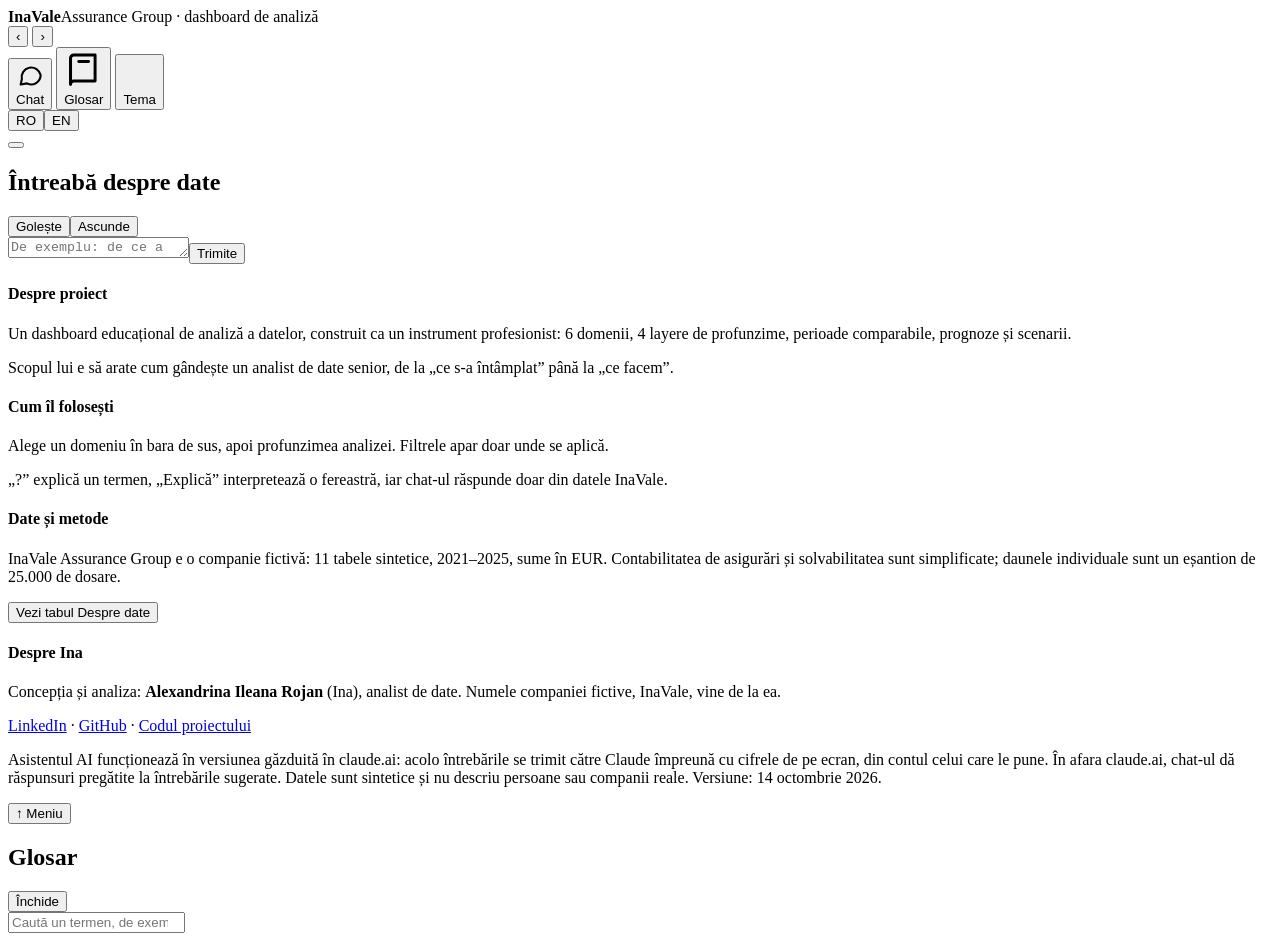
==== src/page.html @ 9a6666cd "Add files via upload Update src and tests" ====
<!doctype html>
<html lang="ro">
  <head>
    <meta charset="utf-8" />
    <meta name="viewport" content="width=device-width, initial-scale=1, viewport-fit=cover" />
    <title>InaVale Assurance – dashboard de analiză</title>
    <meta
      name="description"
      content="Dashboard educațional de analiză a datelor pentru o companie de asigurări fictivă: 6 domenii, 4 niveluri de analiză (descriptiv, diagnostic, predictiv, scenarii), prognoze și glosar. Autor: Alexandrina Ileana Rojan."
    />
    <meta name="author" content="Alexandrina Ileana Rojan" />
    <meta name="theme-color" content="#1f5f8b" />
    <link
      rel="icon"
      href="data:image/svg+xml,%3Csvg xmlns='http://www.w3.org/2000/svg' viewBox='0 0 64 64'%3E%3Crect width='64' height='64' rx='14' fill='%231f5f8b'/%3E%3Ctext x='32' y='43' font-family='Georgia,serif' font-size='30' font-weight='600' text-anchor='middle' fill='%23fff'%3EIV%3C/text%3E%3C/svg%3E"
    />
    <meta property="og:type" content="website" />
    <meta property="og:title" content="InaVale Assurance – dashboard de analiză" />
    <meta
      property="og:description"
      content="Dashboard educațional de analiză a datelor pentru o companie de asigurări fictivă: 6 domenii, 4 niveluri de analiză (descriptiv, diagnostic, predictiv, scenarii), prognoze și glosar. Autor: Alexandrina Ileana Rojan."
    />
    <meta property="og:url" content="https://alexandrinarojan.github.io/inavale-dashboard/" />
    <meta
      property="og:image"
      content="https://alexandrinarojan.github.io/inavale-dashboard/preview.png"
    />
    <meta property="og:image:width" content="1200" />
    <meta property="og:image:height" content="630" />
    <meta property="og:locale" content="ro_RO" />
    <meta property="og:locale:alternate" content="en_GB" />
    <meta name="twitter:card" content="summary_large_image" />
    <!-- FONTS -->
    <!-- STYLES -->
  </head>
  <body>
    <header class="top">
      <div class="row1">
        <div class="brand">
          <b>InaVale</b><span data-i="brand">Assurance Group · dashboard de analiză</span>
        </div>
        <div class="navwrap" id="navwrap">
          <nav class="domains" id="domains" aria-label="Domenii" data-ia="navDomains"></nav>
          <!-- the arrows must stay right next to the tags (no spaces inside the buttons) -->
          <!-- prettier-ignore -->
          <button type="button" class="navarr l" id="navPrev" aria-label="Domeniile anterioare" data-ia="navPrev" tabindex="-1">‹</button>
          <!-- prettier-ignore -->
          <button type="button" class="navarr r" id="navNext" aria-label="Mai multe domenii" data-ia="navNext" tabindex="-1">›</button>
        </div>
        <div class="tools">
          <button
            class="iconbtn"
            id="chatBtn"
            aria-label="Arată sau ascunde chat-ul"
            data-ia="chatBtn"
          >
            <svg
              viewBox="0 0 24 24"
              fill="none"
              stroke="currentColor"
              stroke-width="1.8"
              stroke-linecap="round"
              stroke-linejoin="round"
            >
              <path d="M21 12a8 8 0 0 1-11.6 7.1L4 20l1-4.6A8 8 0 1 1 21 12z" /></svg
            ><span class="lbl" data-i="chatLbl">Chat</span>
          </button>
          <button
            class="iconbtn"
            id="glossBtn"
            aria-label="Deschide glosarul general"
            data-ia="glossBtn"
          >
            <svg
              viewBox="0 0 24 24"
              fill="none"
              stroke="currentColor"
              stroke-width="1.8"
              stroke-linecap="round"
              stroke-linejoin="round"
            >
              <path d="M4 5a2 2 0 0 1 2-2h13v16H6a2 2 0 0 0-2 2z" />
              <path d="M4 21V5M9 7h6" /></svg
            ><span class="lbl" data-i="glossLbl">Glosar</span>
          </button>
          <button class="iconbtn" id="themeBtn" aria-label="Schimbă tema">
            <svg
              id="themeIco"
              viewBox="0 0 24 24"
              fill="none"
              stroke="currentColor"
              stroke-width="1.8"
              stroke-linecap="round"
              stroke-linejoin="round"
            ></svg
            ><span class="lbl" id="themeLbl">Tema</span>
          </button>
          <div class="langsw" id="langsw" role="group" aria-label="Limba" data-ia="langGroup">
            <button type="button" data-lang="ro" lang="ro" aria-label="Română" aria-pressed="true">
              RO</button
            ><button
              type="button"
              data-lang="en"
              lang="en"
              aria-label="English"
              aria-pressed="false"
            >
              EN
            </button>
          </div>
        </div>
      </div>
      <div class="row2">
        <div
          class="depth"
          id="depth"
          role="tablist"
          aria-label="Profunzimea analizei"
          data-ia="depth"
        ></div>
        <button
          type="button"
          class="fbtn"
          id="fbtn"
          aria-expanded="false"
          aria-controls="filters"
        ></button>
        <div class="filters" id="filters"></div>
      </div>
    </header>
    <div class="mtip" id="mtip" hidden>
      <p data-i="mtip">
        <b>Sfat:</b> dashboard-ul e gândit pentru ecrane mari. Pe laptop sau desktop vezi ferestrele
        alăturat, iar graficele și tabelele se citesc mai ușor. Trimite-ți linkul ție sau unui
        coleg, ca să-l deschideți acolo.
      </p>
      <div class="mtip-a">
        <button type="button" id="mtipShare" data-i="mtipShare">Trimite linkul</button
        ><span id="mtipMsg" aria-live="polite"></span>
      </div>
      <button type="button" class="mtip-x" id="mtipX" aria-label="Închide sfatul" data-ia="mtipX">
        ×
      </button>
    </div>
    <div class="layout" id="layout">
      <main id="main"></main>
      <aside class="chat" id="chat" aria-label="Chat pe date" data-ia="chatAside">
        <div
          class="grab"
          id="grab"
          role="button"
          tabindex="0"
          aria-label="Trage pentru a mări sau micșora chat-ul"
          data-ia="grab"
        >
          <span></span>
        </div>
        <div class="ch">
          <div class="t">
            <h2 data-i="chatTitle">Întreabă despre date</h2>
            <button class="xb" id="chatClear" data-i="chatClear">Golește</button
            ><button
              class="xb"
              id="chatClose"
              aria-label="Ascunde chat-ul"
              data-ia="chatCloseA"
              data-i="chatClose"
            >
              Ascunde
            </button>
          </div>
          <div class="ctx" id="chatCtx"></div>
        </div>
        <div class="msgs" id="msgs" aria-live="polite"></div>
        <div class="sugg" id="sugg"></div>
        <form id="chatForm">
          <textarea
            id="chatIn"
            rows="1"
            placeholder="De exemplu: de ce a crescut rata daunei în 2023?"
            data-ip="chatPh"
          ></textarea
          ><button class="send" id="chatSend" type="submit">Trimite</button>
        </form>
      </aside>
    </div>
    <noscript>
      <p class="noscript">
        Dashboard-ul are nevoie de JavaScript. Activează JavaScript în browser ca să-l vezi. / This
        dashboard needs JavaScript. Please enable it in your browser.
      </p>
    </noscript>
    <footer class="site">
      <div class="cols" data-i="footCols">
        <div>
          <h4>Despre proiect</h4>
          <p>
            Un dashboard educațional de analiză a datelor, construit ca un instrument profesionist:
            6 domenii, 4 layere de profunzime, perioade comparabile, prognoze și scenarii.
          </p>
          <p>
            Scopul lui e să arate cum gândește un analist de date senior, de la „ce s-a întâmplat”
            până la „ce facem”.
          </p>
        </div>
        <div>
          <h4>Cum îl folosești</h4>
          <p>
            Alege un domeniu în bara de sus, apoi profunzimea analizei. Filtrele apar doar unde se
            aplică.
          </p>
          <p>
            „?” explică un termen, „Explică” interpretează o fereastră, iar chat-ul răspunde doar
            din datele InaVale.
          </p>
        </div>
        <div>
          <h4>Date și metode</h4>
          <p>
            InaVale Assurance Group e o companie fictivă: 11 tabele sintetice, 2021–2025, sume în
            EUR. Contabilitatea de asigurări și solvabilitatea sunt simplificate; daunele
            individuale sunt un eșantion de 25.000 de dosare.
          </p>
          <p><button type="button" class="lk" data-go="dat">Vezi tabul Despre date</button></p>
        </div>
        <div>
          <h4>Despre Ina</h4>
          <p>
            Concepția și analiza: <b>Alexandrina Ileana Rojan</b> (Ina), analist de date. Numele
            companiei fictive, InaVale, vine de la ea.
          </p>
          <p class="links">
            <a
              href="https://www.linkedin.com/in/alexandrina-ileana-rojan/"
              target="_blank"
              rel="noopener"
              >LinkedIn</a
            >
            ·
            <a href="https://github.com/alexandrinarojan" target="_blank" rel="noopener">GitHub</a>
            ·
            <a
              href="https://github.com/alexandrinarojan/inavale-dashboard"
              target="_blank"
              rel="noopener"
              >Codul proiectului</a
            >
          </p>
        </div>
      </div>
      <p class="fine" data-i="footFine">
        Asistentul AI funcționează în versiunea găzduită în claude.ai: acolo întrebările se trimit
        către Claude împreună cu cifrele de pe ecran, din contul celui care le pune. În afara
        claude.ai, chat-ul dă răspunsuri pregătite la întrebările sugerate. Datele sunt sintetice și
        nu descriu persoane sau companii reale. Versiune: 14 octombrie 2026.
      </p>
    </footer>
    <div class="pop" id="pop" role="tooltip"></div>
    <button
      type="button"
      class="totop"
      id="totop"
      aria-label="Înapoi la meniu"
      data-ia="totopA"
      data-i="totop"
    >
      ↑ Meniu
    </button>
    <div class="scrim" id="scrim"></div>
    <aside
      class="drawer"
      id="drawer"
      aria-label="Glosar general"
      data-ia="drawer"
      aria-hidden="true"
    >
      <header>
        <h2 data-i="glossLbl">Glosar</h2>
        <button
          class="iconbtn"
          id="closeDrawer"
          aria-label="Închide glosarul"
          data-ia="closeDrawerA"
          data-i="close"
        >
          Închide
        </button>
      </header>
      <div class="search">
        <input
          id="gsearch"
          type="search"
          placeholder="Caută un termen, de exemplu combined ratio"
          data-ip="gsearch"
        />
        <div class="chips" id="gchips"></div>
      </div>
      <div class="list" id="glist"></div>
    </aside>
    <!-- CHART_JS -->
    <!-- SCRIPTS -->
  </body>
</html>
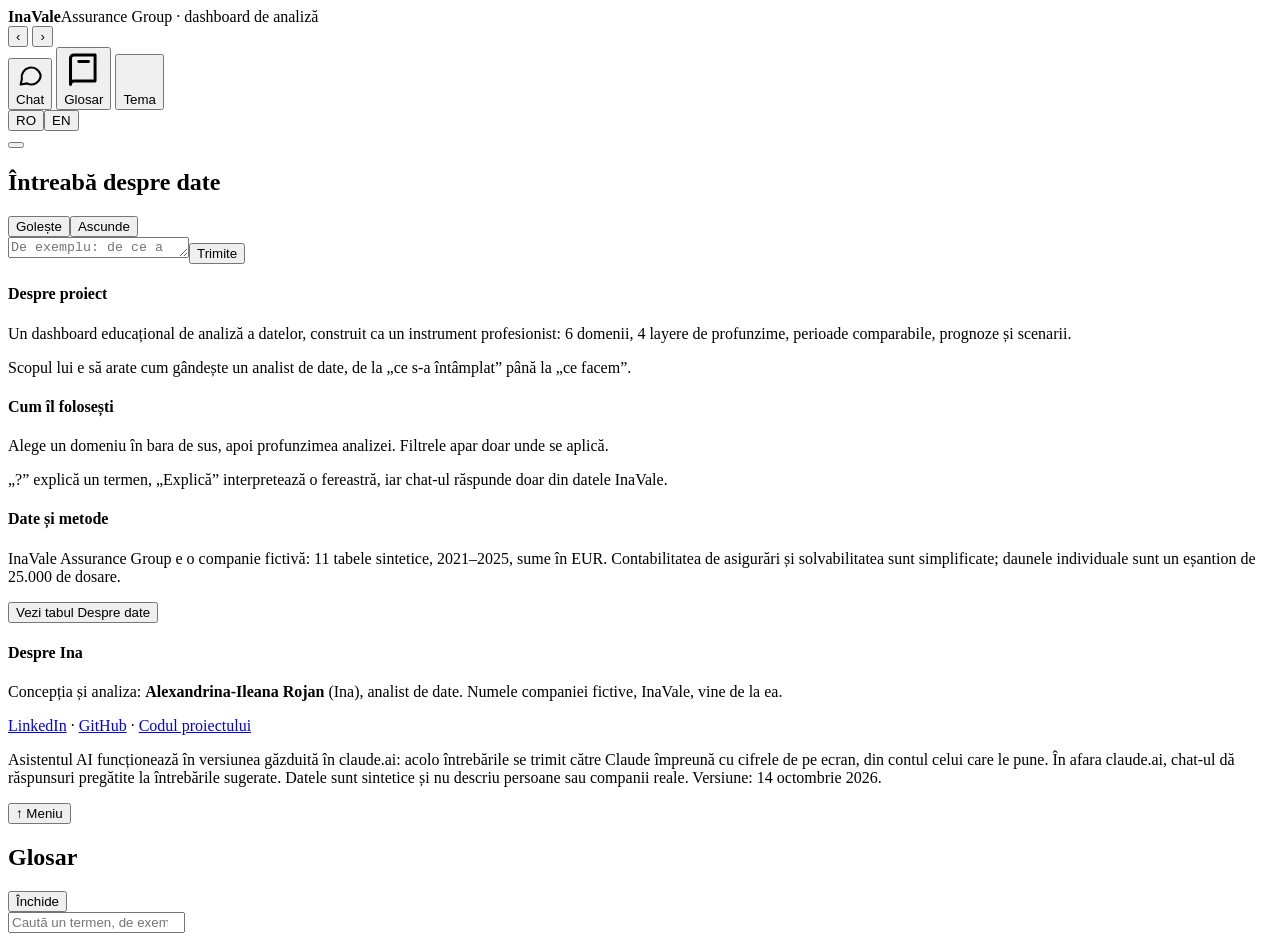
==== commit e840370d: "Add files via upload" ====
--- a/src/page.html
+++ b/src/page.html
@@ -6,9 +6,9 @@
     <title>InaVale Assurance – dashboard de analiză</title>
     <meta
       name="description"
-      content="Dashboard educațional de analiză a datelor pentru o companie de asigurări fictivă: 6 domenii, 4 niveluri de analiză (descriptiv, diagnostic, predictiv, scenarii), prognoze și glosar. Autor: Alexandrina Ileana Rojan."
+      content="Dashboard educațional de analiză a datelor pentru o companie de asigurări fictivă: 6 domenii, 4 niveluri de analiză (descriptiv, diagnostic, predictiv, scenarii), prognoze și glosar. Autor: Alexandrina-Ileana Rojan."
     />
-    <meta name="author" content="Alexandrina Ileana Rojan" />
+    <meta name="author" content="Alexandrina-Ileana Rojan" />
     <meta name="theme-color" content="#1f5f8b" />
     <link
       rel="icon"
@@ -18,7 +18,7 @@
     <meta property="og:title" content="InaVale Assurance – dashboard de analiză" />
     <meta
       property="og:description"
-      content="Dashboard educațional de analiză a datelor pentru o companie de asigurări fictivă: 6 domenii, 4 niveluri de analiză (descriptiv, diagnostic, predictiv, scenarii), prognoze și glosar. Autor: Alexandrina Ileana Rojan."
+      content="Dashboard educațional de analiză a datelor pentru o companie de asigurări fictivă: 6 domenii, 4 niveluri de analiză (descriptiv, diagnostic, predictiv, scenarii), prognoze și glosar. Autor: Alexandrina-Ileana Rojan."
     />
     <meta property="og:url" content="https://alexandrinarojan.github.io/inavale-dashboard/" />
     <meta
@@ -199,8 +199,8 @@
             6 domenii, 4 layere de profunzime, perioade comparabile, prognoze și scenarii.
           </p>
           <p>
-            Scopul lui e să arate cum gândește un analist de date senior, de la „ce s-a întâmplat”
-            până la „ce facem”.
+            Scopul lui e să arate cum gândește un analist de date, de la „ce s-a întâmplat” până la
+            „ce facem”.
           </p>
         </div>
         <div>
@@ -226,7 +226,7 @@
         <div>
           <h4>Despre Ina</h4>
           <p>
-            Concepția și analiza: <b>Alexandrina Ileana Rojan</b> (Ina), analist de date. Numele
+            Concepția și analiza: <b>Alexandrina-Ileana Rojan</b> (Ina), analist de date. Numele
             companiei fictive, InaVale, vine de la ea.
           </p>
           <p class="links">
